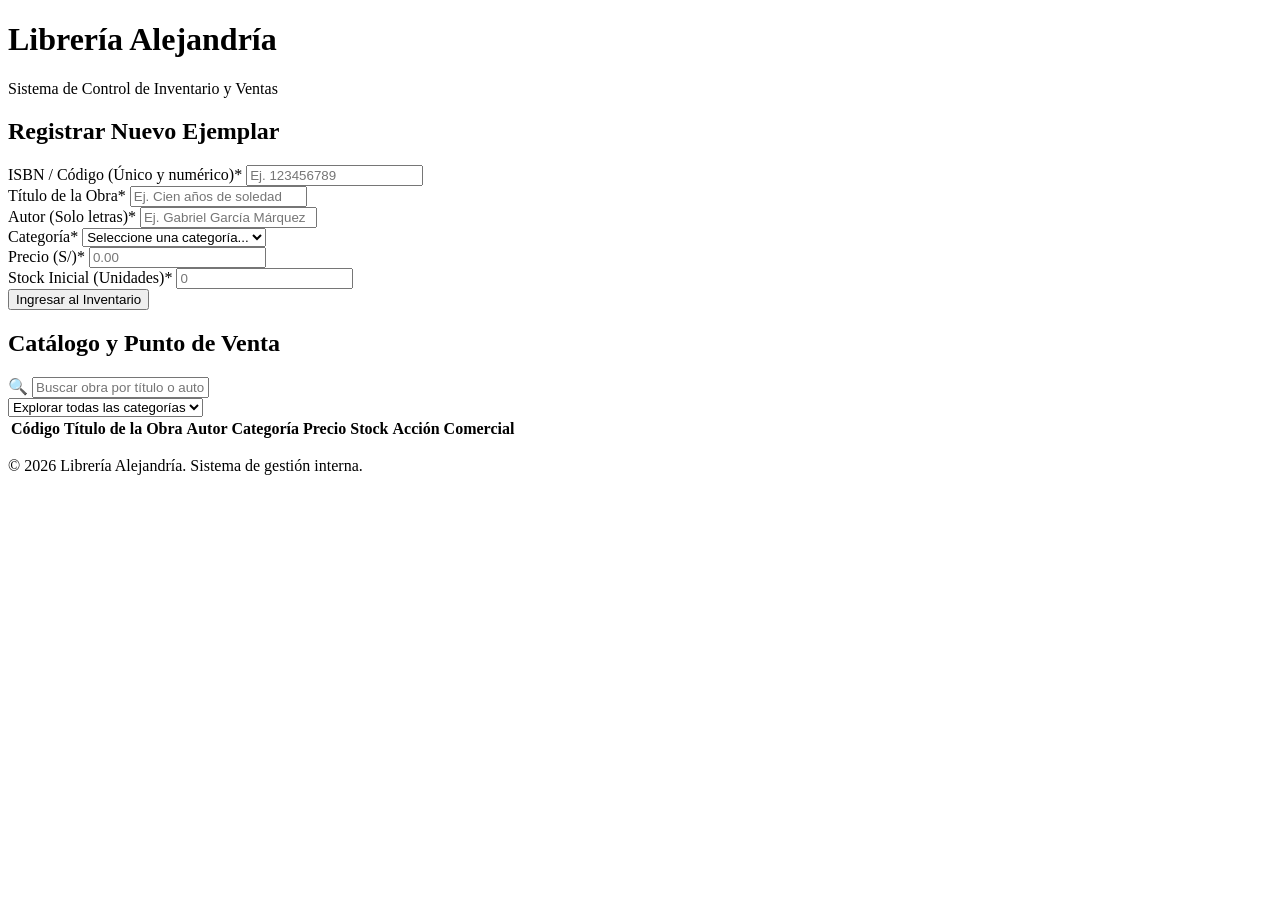
==== index.html @ f6d3569d "Add files via upload" ====
<!DOCTYPE html>
<html lang="es">
<head>
    <meta charset="UTF-8">
    <meta name="viewport" content="width=device-width, initial-scale=1.0">
    <title>Librería Alejandría | Sistema de Gestión</title>
    <link rel="stylesheet" href="styles.css">
</head>
<body>
    <header class="header">
        <div class="header-content">
            <h1>Librería Alejandría</h1>
            <p class="subtitle">Sistema de Control de Inventario y Ventas</p>
        </div>
    </header>

    <main class="container">
        <!-- SECCIÓN 1: Formulario de Registro -->
        <section class="card">
            <h2>Registrar Nuevo Ejemplar</h2>
            <form id="book-form">
                <div class="form-group">
                    <label for="isbn">ISBN / Código (Único y numérico)*</label>
                    <input type="text" id="isbn" placeholder="Ej. 123456789" pattern="[0-9]+" title="El código solo debe contener números" required>
                </div>
                <div class="form-group">
                    <label for="title">Título de la Obra*</label>
                    <input type="text" id="title" placeholder="Ej. Cien años de soledad" required>
                </div>
                <div class="form-group">
                    <label for="author">Autor (Solo letras)*</label>
                    <input type="text" id="author" placeholder="Ej. Gabriel García Márquez" pattern="[A-Za-záéíóúÁÉÍÓÚñÑ\s]+" title="El autor solo debe contener letras y espacios" required>
                </div>
                <div class="form-group">
                    <label for="category">Categoría*</label>
                    <select id="category" required>
                        <option value="">Seleccione una categoría...</option>
                        <option value="Ficción">Ficción</option>
                        <option value="No Ficción">No Ficción</option>
                        <option value="Ciencia">Ciencia</option>
                        <option value="Historia">Historia</option>
                        <option value="Infantil">Infantil</option>
                    </select>
                </div>
                <div class="form-group">
                    <label for="price">Precio (S/)*</label>
                    <input type="number" id="price" step="0.01" min="0.1" placeholder="0.00" required>
                </div>
                <div class="form-group">
                    <label for="stock">Stock Inicial (Unidades)*</label>
                    <input type="number" id="stock" min="0" step="1" placeholder="0" required>
                </div>
                <button type="submit" class="btn btn-primary">Ingresar al Inventario</button>
            </form>
            <div id="form-message" class="message hidden"></div>
        </section>

        <!-- SECCIÓN 2: Catálogo y Búsqueda -->
        <section class="card">
            <h2>Catálogo y Punto de Venta</h2>
            
            <div class="filter-section">
                <div class="search-wrapper">
                    <span class="search-icon">🔍</span>
                    <input type="text" id="search-input" placeholder="Buscar obra por título o autor...">
                </div>
                <select id="filter-category">
                    <option value="Todas">Explorar todas las categorías</option>
                    <option value="Ficción">Ficción</option>
                    <option value="No Ficción">No Ficción</option>
                    <option value="Ciencia">Ciencia</option>
                    <option value="Historia">Historia</option>
                    <option value="Infantil">Infantil</option>
                </select>
            </div>

            <div class="table-container">
                <table id="books-table">
                    <thead>
                        <tr>
                            <th>Código</th>
                            <th>Título de la Obra</th>
                            <th>Autor</th>
                            <th>Categoría</th>
                            <th>Precio</th>
                            <th>Stock</th>
                            <th>Acción Comercial</th>
                        </tr>
                    </thead>
                    <tbody id="books-body">
                        <!-- Los libros se inyectarán aquí -->
                    </tbody>
                </table>
            </div>
            
            <div id="sale-summary" class="sale-summary hidden"></div>
        </section>
    </main>

    <footer class="footer">
        <p>&copy; 2026 Librería Alejandría. Sistema de gestión interna.</p>
    </footer>

    <script src="app.js"></script>
</body>
</html>
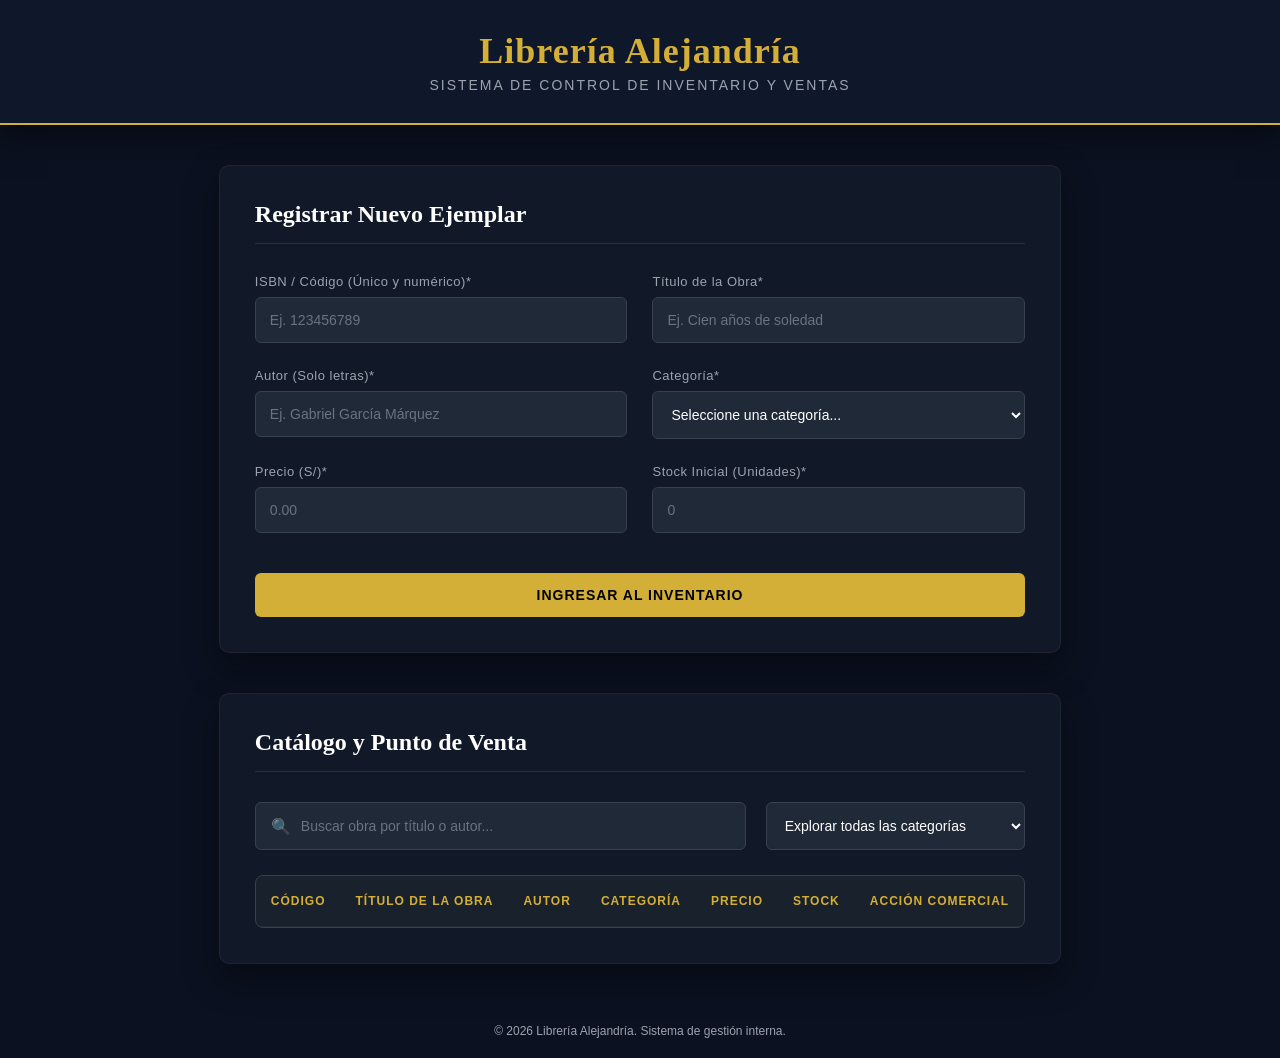
==== commit 11eab38c: "Fix stylesheet path in index.html Updated the stylesheet link to use 'CSS/' instead of 'css/'." ====
--- a/index.html
+++ b/index.html
@@ -4,7 +4,8 @@
     <meta charset="UTF-8">
     <meta name="viewport" content="width=device-width, initial-scale=1.0">
     <title>Librería Alejandría | Sistema de Gestión</title>
-    <link rel="stylesheet" href="styles.css">
+    <!-- Ruta corregida a la carpeta css -->
+    <link rel="stylesheet" href="CSS/styles.css">
 </head>
 <body>
     <header class="header">
@@ -101,6 +102,8 @@
         <p>&copy; 2026 Librería Alejandría. Sistema de gestión interna.</p>
     </footer>
 
-    <script src="app.js"></script>
+    <!-- Ruta corregida a la carpeta js -->
+    <script src="js/app.js"></script>
 </body>
 </html>
+
--- a/CSS/styles.css
+++ b/CSS/styles.css
@@ -0,0 +1,305 @@
+/* Importación de fuentes elegantes desde Google Fonts */
+@import url('https://fonts.googleapis.com/css2?family=Inter:wght@400;500;600&family=Playfair+Display:ital,wght@0,600;1,600&display=swap');
+
+/* Paleta de colores Premium (Medianoche y Oro) */
+:root {
+    --bg-main: #0b1120; /* Azul muy oscuro casi negro */
+    --card-bg: #111827; /* Azul medianoche */
+    --header-bg: #0f172a; 
+    --text-main: #f3f4f6;
+    --text-muted: #9ca3af;
+    --input-bg: #1f2937;
+    --input-border: #374151;
+    --accent-gold: #d4af37; /* Oro viejo elegante */
+    --accent-gold-hover: #b5952f;
+    --btn-success: #10b981; /* Esmeralda */
+    --btn-success-hover: #059669;
+    --danger-color: #ef4444;
+    --border-radius: 10px;
+}
+
+* { 
+    margin: 0; 
+    padding: 0; 
+    box-sizing: border-box; 
+}
+
+body { 
+    background-color: var(--bg-main); 
+    color: var(--text-main); 
+    font-family: 'Inter', sans-serif; /* Fuente limpia para datos */
+    min-height: 100vh;
+    display: flex;
+    flex-direction: column;
+}
+
+.hidden { display: none !important; }
+
+/* Cabecera Elegante */
+.header { 
+    background-color: var(--header-bg);
+    border-bottom: 2px solid var(--accent-gold);
+    padding: 30px 20px; 
+    text-align: center; 
+    box-shadow: 0 10px 30px rgba(0,0,0,0.5);
+}
+
+.header h1 {
+    font-family: 'Playfair Display', serif; /* Fuente literaria */
+    font-size: 36px;
+    font-weight: 600;
+    color: var(--accent-gold);
+    letter-spacing: 1px;
+    margin-bottom: 5px;
+}
+
+.subtitle {
+    color: var(--text-muted);
+    font-size: 14px;
+    letter-spacing: 2px;
+    text-transform: uppercase;
+}
+
+.container { 
+    max-width: 1200px; 
+    margin: 40px auto; 
+    padding: 0 20px; 
+    display: flex; 
+    flex-direction: column; 
+    gap: 40px; 
+    flex: 1;
+}
+
+/* Tarjetas Estilo Panel */
+.card { 
+    background-color: var(--card-bg); 
+    border-radius: var(--border-radius); 
+    padding: 35px; 
+    box-shadow: 0 15px 35px rgba(0,0,0,0.4);
+    border: 1px solid rgba(255, 255, 255, 0.05);
+    transition: transform 0.3s ease, box-shadow 0.3s ease;
+}
+
+.card:hover {
+    box-shadow: 0 15px 35px rgba(212, 175, 55, 0.05);
+}
+
+.card h2 { 
+    font-family: 'Playfair Display', serif;
+    margin-bottom: 30px; 
+    color: #ffffff; 
+    font-size: 24px;
+    border-bottom: 1px solid rgba(255,255,255,0.1);
+    padding-bottom: 15px;
+}
+
+/* Formulario */
+#book-form { 
+    display: grid; 
+    grid-template-columns: repeat(auto-fit, minmax(250px, 1fr)); 
+    gap: 25px; 
+}
+
+.form-group { 
+    display: flex; 
+    flex-direction: column; 
+    gap: 8px; 
+}
+
+.form-group label { 
+    font-size: 13px; 
+    color: var(--text-muted);
+    letter-spacing: 0.5px;
+    font-weight: 500;
+}
+
+input, select { 
+    padding: 14px; 
+    border: 1px solid var(--input-border); 
+    border-radius: 6px; 
+    font-size: 14px; 
+    background-color: var(--input-bg);
+    color: white;
+    transition: all 0.3s ease;
+    font-family: 'Inter', sans-serif;
+}
+
+input::placeholder { color: #6b7280; }
+
+input:focus, select:focus { 
+    border-color: var(--accent-gold); 
+    outline: none; 
+    box-shadow: 0 0 0 3px rgba(212, 175, 55, 0.1);
+}
+
+/* Botones Premium */
+.btn { 
+    padding: 14px 24px; 
+    border: none; 
+    border-radius: 6px; 
+    font-weight: 600; 
+    cursor: pointer; 
+    color: #000; 
+    transition: all 0.3s ease; 
+    text-transform: uppercase;
+    letter-spacing: 1px;
+    font-size: 14px;
+}
+
+.btn-primary { 
+    background-color: var(--accent-gold); 
+    grid-column: 1 / -1; 
+    margin-top: 15px;
+}
+
+.btn-primary:hover { 
+    background-color: var(--accent-gold-hover); 
+    transform: translateY(-2px);
+    box-shadow: 0 4px 15px rgba(212, 175, 55, 0.2);
+}
+
+.btn-success { 
+    background-color: var(--btn-success); 
+    color: white;
+    padding: 10px 18px; 
+    font-size: 12px; 
+}
+
+.btn-success:hover { 
+    background-color: var(--btn-success-hover); 
+    box-shadow: 0 4px 15px rgba(16, 185, 129, 0.3);
+}
+
+.btn:disabled { 
+    background-color: #374151; 
+    color: #6b7280;
+    cursor: not-allowed; 
+    box-shadow: none;
+    transform: none;
+}
+
+/* Filtros y Búsqueda */
+.filter-section { 
+    display: flex; 
+    gap: 20px; 
+    margin-bottom: 25px; 
+}
+
+.search-wrapper {
+    flex: 2;
+    display: flex;
+    align-items: center;
+    background-color: var(--input-bg);
+    border: 1px solid var(--input-border);
+    border-radius: 6px;
+    padding: 0 15px;
+    transition: border-color 0.3s ease;
+}
+
+.search-wrapper:focus-within {
+    border-color: var(--accent-gold);
+}
+
+.search-wrapper input {
+    border: none;
+    background: transparent;
+    flex: 1;
+    padding: 14px 10px;
+    box-shadow: none;
+}
+
+.search-icon { opacity: 0.5; }
+
+#filter-category { flex: 1; }
+
+/* Tabla Elegante */
+.table-container { 
+    overflow-x: auto; 
+    border-radius: 8px;
+    border: 1px solid var(--input-border);
+    background-color: var(--input-bg);
+}
+
+table { 
+    width: 100%; 
+    border-collapse: collapse; 
+}
+
+th, td { 
+    padding: 18px 15px; 
+    text-align: left; 
+    border-bottom: 1px solid rgba(255,255,255,0.05); 
+    font-size: 14px;
+}
+
+th { 
+    background-color: rgba(0,0,0,0.2); 
+    color: var(--accent-gold); 
+    font-weight: 600;
+    text-transform: uppercase;
+    font-size: 12px;
+    letter-spacing: 1px;
+}
+
+tr:hover td { background-color: rgba(255, 255, 255, 0.02); }
+
+.out-of-stock { 
+    color: var(--danger-color); 
+    font-weight: 600; 
+    font-size: 13px;
+    background: rgba(239, 68, 68, 0.1);
+    padding: 4px 8px;
+    border-radius: 4px;
+}
+
+/* Celda de venta */
+.sale-action { 
+    display: flex; 
+    gap: 12px; 
+    align-items: center; 
+}
+
+.sale-action input { 
+    width: 70px; 
+    padding: 8px; 
+    text-align: center; 
+}
+
+/* Mensajes de Sistema */
+.message { 
+    padding: 16px; 
+    border-radius: 6px; 
+    margin-top: 25px; 
+    font-weight: 500; 
+    text-align: center; 
+}
+
+.message.success { 
+    background-color: rgba(16, 185, 129, 0.1); 
+    color: #34d399; 
+    border: 1px solid rgba(16, 185, 129, 0.2); 
+}
+
+.message.error { 
+    background-color: rgba(239, 68, 68, 0.1); 
+    color: #f87171; 
+    border: 1px solid rgba(239, 68, 68, 0.2); 
+}
+
+.sale-summary { 
+    background-color: rgba(212, 175, 55, 0.05); 
+    border-left: 4px solid var(--accent-gold); 
+    padding: 20px; 
+    margin-top: 25px; 
+    font-size: 15px; 
+    border-radius: 4px;
+    line-height: 1.6;
+}
+
+.footer {
+    text-align: center;
+    padding: 20px;
+    color: var(--text-muted);
+    font-size: 12px;
+    margin-top: auto;
+}
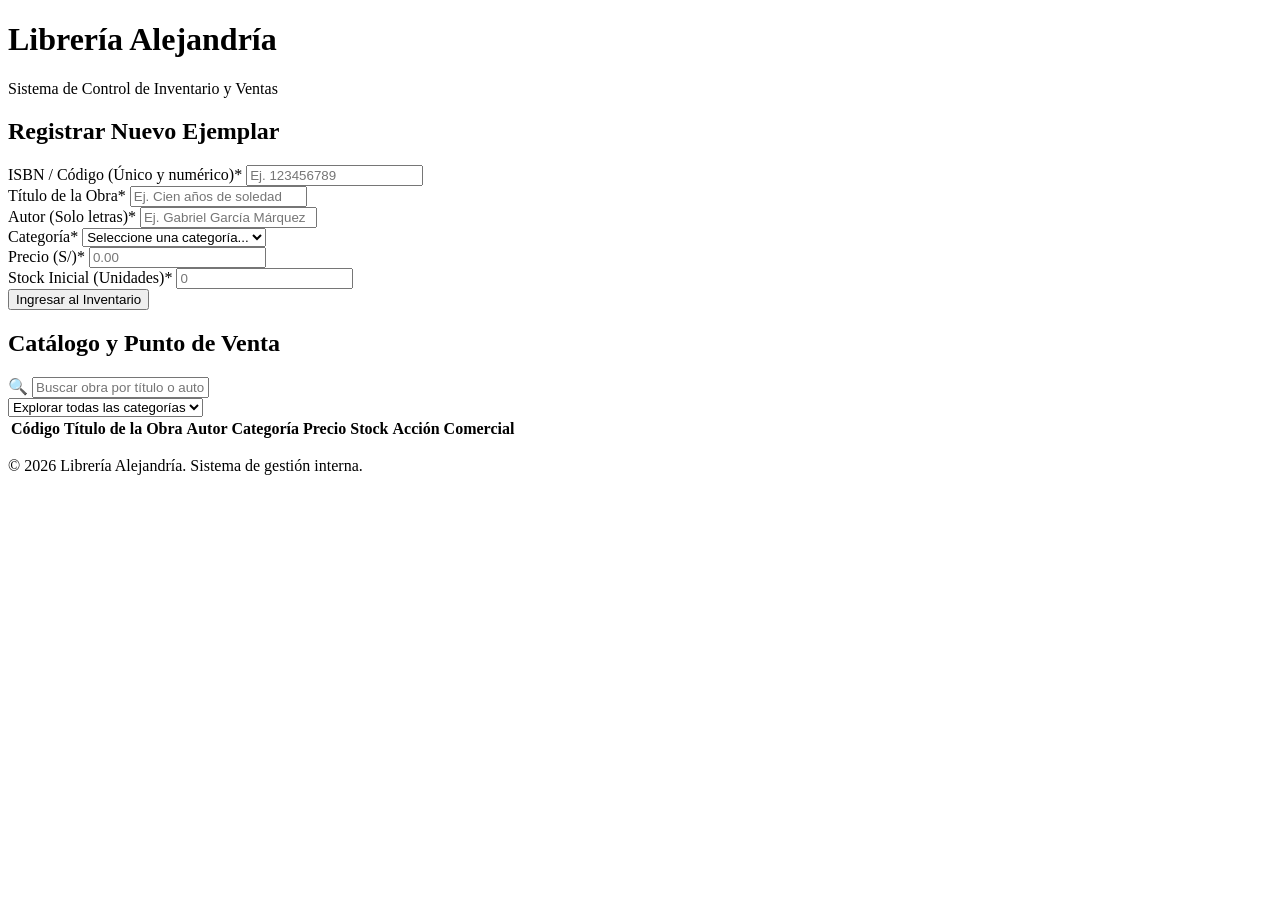
==== commit 689cf101: "Update index.html" ====
--- a/index.html
+++ b/index.html
@@ -5,7 +5,7 @@
     <meta name="viewport" content="width=device-width, initial-scale=1.0">
     <title>Librería Alejandría | Sistema de Gestión</title>
     <!-- Ruta corregida a la carpeta css -->
-    <link rel="stylesheet" href="CSS/styles.css">
+    <link rel="stylesheet" href="css/styles.css">
 </head>
 <body>
     <header class="header">
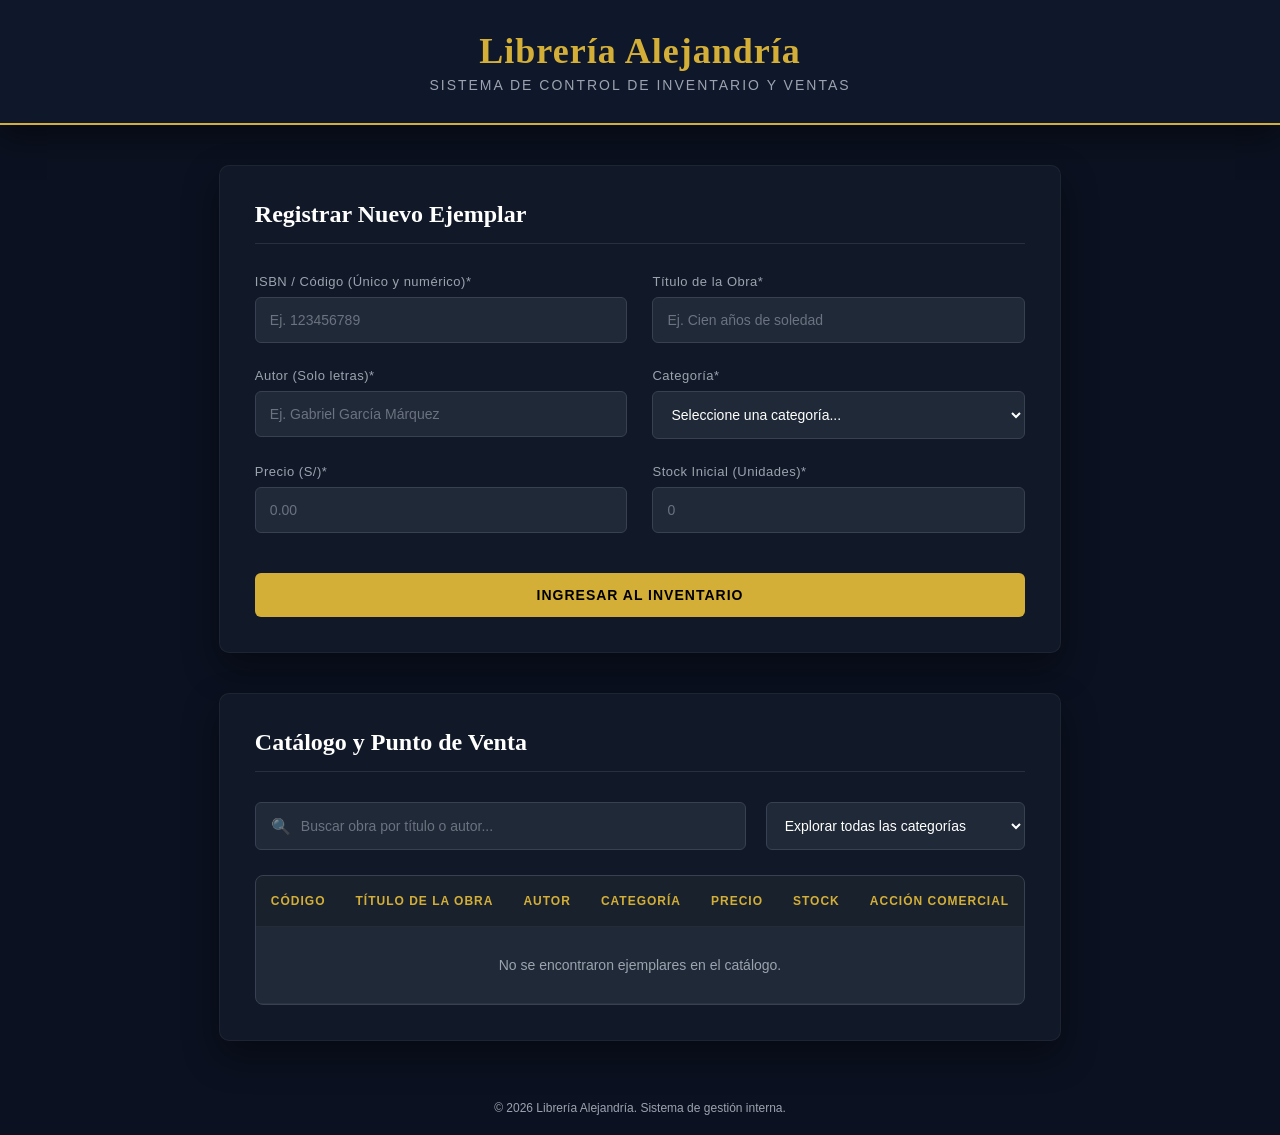
==== commit d9cb3015: "Update index.html" ====
--- a/index.html
+++ b/index.html
@@ -4,8 +4,8 @@
     <meta charset="UTF-8">
     <meta name="viewport" content="width=device-width, initial-scale=1.0">
     <title>Librería Alejandría | Sistema de Gestión</title>
-    <!-- Ruta corregida a la carpeta css -->
-    <link rel="stylesheet" href="css/styles.css">
+    <!-- Ruta adaptada a la carpeta CSS en mayúsculas -->
+    <link rel="stylesheet" href="CSS/styles.css">
 </head>
 <body>
     <header class="header">
@@ -102,8 +102,8 @@
         <p>&copy; 2026 Librería Alejandría. Sistema de gestión interna.</p>
     </footer>
 
-    <!-- Ruta corregida a la carpeta js -->
-    <script src="js/app.js"></script>
+    <!-- Ruta adaptada a la carpeta JSS en mayúsculas -->
+    <script src="JSS/app.js"></script>
 </body>
 </html>
 
--- a/CSS/styles.css
+++ b/CSS/styles.css
@@ -0,0 +1,305 @@
+/* Importación de fuentes elegantes desde Google Fonts */
+@import url('https://fonts.googleapis.com/css2?family=Inter:wght@400;500;600&family=Playfair+Display:ital,wght@0,600;1,600&display=swap');
+
+/* Paleta de colores Premium (Medianoche y Oro) */
+:root {
+    --bg-main: #0b1120; /* Azul muy oscuro casi negro */
+    --card-bg: #111827; /* Azul medianoche */
+    --header-bg: #0f172a; 
+    --text-main: #f3f4f6;
+    --text-muted: #9ca3af;
+    --input-bg: #1f2937;
+    --input-border: #374151;
+    --accent-gold: #d4af37; /* Oro viejo elegante */
+    --accent-gold-hover: #b5952f;
+    --btn-success: #10b981; /* Esmeralda */
+    --btn-success-hover: #059669;
+    --danger-color: #ef4444;
+    --border-radius: 10px;
+}
+
+* { 
+    margin: 0; 
+    padding: 0; 
+    box-sizing: border-box; 
+}
+
+body { 
+    background-color: var(--bg-main); 
+    color: var(--text-main); 
+    font-family: 'Inter', sans-serif; /* Fuente limpia para datos */
+    min-height: 100vh;
+    display: flex;
+    flex-direction: column;
+}
+
+.hidden { display: none !important; }
+
+/* Cabecera Elegante */
+.header { 
+    background-color: var(--header-bg);
+    border-bottom: 2px solid var(--accent-gold);
+    padding: 30px 20px; 
+    text-align: center; 
+    box-shadow: 0 10px 30px rgba(0,0,0,0.5);
+}
+
+.header h1 {
+    font-family: 'Playfair Display', serif; /* Fuente literaria */
+    font-size: 36px;
+    font-weight: 600;
+    color: var(--accent-gold);
+    letter-spacing: 1px;
+    margin-bottom: 5px;
+}
+
+.subtitle {
+    color: var(--text-muted);
+    font-size: 14px;
+    letter-spacing: 2px;
+    text-transform: uppercase;
+}
+
+.container { 
+    max-width: 1200px; 
+    margin: 40px auto; 
+    padding: 0 20px; 
+    display: flex; 
+    flex-direction: column; 
+    gap: 40px; 
+    flex: 1;
+}
+
+/* Tarjetas Estilo Panel */
+.card { 
+    background-color: var(--card-bg); 
+    border-radius: var(--border-radius); 
+    padding: 35px; 
+    box-shadow: 0 15px 35px rgba(0,0,0,0.4);
+    border: 1px solid rgba(255, 255, 255, 0.05);
+    transition: transform 0.3s ease, box-shadow 0.3s ease;
+}
+
+.card:hover {
+    box-shadow: 0 15px 35px rgba(212, 175, 55, 0.05);
+}
+
+.card h2 { 
+    font-family: 'Playfair Display', serif;
+    margin-bottom: 30px; 
+    color: #ffffff; 
+    font-size: 24px;
+    border-bottom: 1px solid rgba(255,255,255,0.1);
+    padding-bottom: 15px;
+}
+
+/* Formulario */
+#book-form { 
+    display: grid; 
+    grid-template-columns: repeat(auto-fit, minmax(250px, 1fr)); 
+    gap: 25px; 
+}
+
+.form-group { 
+    display: flex; 
+    flex-direction: column; 
+    gap: 8px; 
+}
+
+.form-group label { 
+    font-size: 13px; 
+    color: var(--text-muted);
+    letter-spacing: 0.5px;
+    font-weight: 500;
+}
+
+input, select { 
+    padding: 14px; 
+    border: 1px solid var(--input-border); 
+    border-radius: 6px; 
+    font-size: 14px; 
+    background-color: var(--input-bg);
+    color: white;
+    transition: all 0.3s ease;
+    font-family: 'Inter', sans-serif;
+}
+
+input::placeholder { color: #6b7280; }
+
+input:focus, select:focus { 
+    border-color: var(--accent-gold); 
+    outline: none; 
+    box-shadow: 0 0 0 3px rgba(212, 175, 55, 0.1);
+}
+
+/* Botones Premium */
+.btn { 
+    padding: 14px 24px; 
+    border: none; 
+    border-radius: 6px; 
+    font-weight: 600; 
+    cursor: pointer; 
+    color: #000; 
+    transition: all 0.3s ease; 
+    text-transform: uppercase;
+    letter-spacing: 1px;
+    font-size: 14px;
+}
+
+.btn-primary { 
+    background-color: var(--accent-gold); 
+    grid-column: 1 / -1; 
+    margin-top: 15px;
+}
+
+.btn-primary:hover { 
+    background-color: var(--accent-gold-hover); 
+    transform: translateY(-2px);
+    box-shadow: 0 4px 15px rgba(212, 175, 55, 0.2);
+}
+
+.btn-success { 
+    background-color: var(--btn-success); 
+    color: white;
+    padding: 10px 18px; 
+    font-size: 12px; 
+}
+
+.btn-success:hover { 
+    background-color: var(--btn-success-hover); 
+    box-shadow: 0 4px 15px rgba(16, 185, 129, 0.3);
+}
+
+.btn:disabled { 
+    background-color: #374151; 
+    color: #6b7280;
+    cursor: not-allowed; 
+    box-shadow: none;
+    transform: none;
+}
+
+/* Filtros y Búsqueda */
+.filter-section { 
+    display: flex; 
+    gap: 20px; 
+    margin-bottom: 25px; 
+}
+
+.search-wrapper {
+    flex: 2;
+    display: flex;
+    align-items: center;
+    background-color: var(--input-bg);
+    border: 1px solid var(--input-border);
+    border-radius: 6px;
+    padding: 0 15px;
+    transition: border-color 0.3s ease;
+}
+
+.search-wrapper:focus-within {
+    border-color: var(--accent-gold);
+}
+
+.search-wrapper input {
+    border: none;
+    background: transparent;
+    flex: 1;
+    padding: 14px 10px;
+    box-shadow: none;
+}
+
+.search-icon { opacity: 0.5; }
+
+#filter-category { flex: 1; }
+
+/* Tabla Elegante */
+.table-container { 
+    overflow-x: auto; 
+    border-radius: 8px;
+    border: 1px solid var(--input-border);
+    background-color: var(--input-bg);
+}
+
+table { 
+    width: 100%; 
+    border-collapse: collapse; 
+}
+
+th, td { 
+    padding: 18px 15px; 
+    text-align: left; 
+    border-bottom: 1px solid rgba(255,255,255,0.05); 
+    font-size: 14px;
+}
+
+th { 
+    background-color: rgba(0,0,0,0.2); 
+    color: var(--accent-gold); 
+    font-weight: 600;
+    text-transform: uppercase;
+    font-size: 12px;
+    letter-spacing: 1px;
+}
+
+tr:hover td { background-color: rgba(255, 255, 255, 0.02); }
+
+.out-of-stock { 
+    color: var(--danger-color); 
+    font-weight: 600; 
+    font-size: 13px;
+    background: rgba(239, 68, 68, 0.1);
+    padding: 4px 8px;
+    border-radius: 4px;
+}
+
+/* Celda de venta */
+.sale-action { 
+    display: flex; 
+    gap: 12px; 
+    align-items: center; 
+}
+
+.sale-action input { 
+    width: 70px; 
+    padding: 8px; 
+    text-align: center; 
+}
+
+/* Mensajes de Sistema */
+.message { 
+    padding: 16px; 
+    border-radius: 6px; 
+    margin-top: 25px; 
+    font-weight: 500; 
+    text-align: center; 
+}
+
+.message.success { 
+    background-color: rgba(16, 185, 129, 0.1); 
+    color: #34d399; 
+    border: 1px solid rgba(16, 185, 129, 0.2); 
+}
+
+.message.error { 
+    background-color: rgba(239, 68, 68, 0.1); 
+    color: #f87171; 
+    border: 1px solid rgba(239, 68, 68, 0.2); 
+}
+
+.sale-summary { 
+    background-color: rgba(212, 175, 55, 0.05); 
+    border-left: 4px solid var(--accent-gold); 
+    padding: 20px; 
+    margin-top: 25px; 
+    font-size: 15px; 
+    border-radius: 4px;
+    line-height: 1.6;
+}
+
+.footer {
+    text-align: center;
+    padding: 20px;
+    color: var(--text-muted);
+    font-size: 12px;
+    margin-top: auto;
+}
